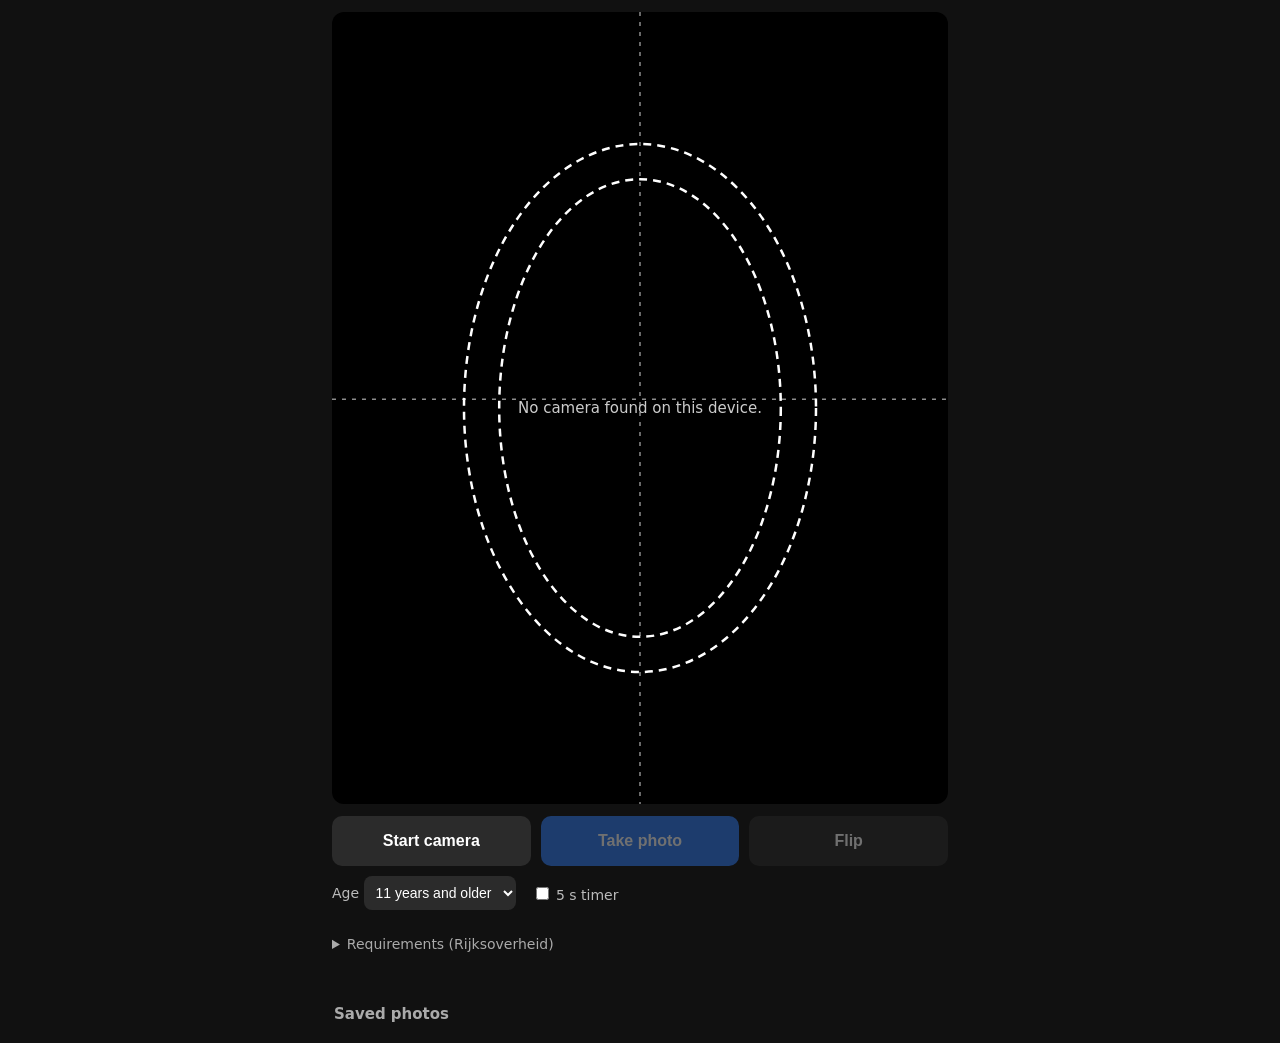
==== index.html @ 930b7b6b "Initial commit" ====
<!DOCTYPE html>
<html lang="en">
<head>
<meta charset="utf-8">
<meta name="viewport" content="width=device-width, initial-scale=1, viewport-fit=cover">
<meta name="theme-color" content="#111111">
<title>Camera</title>
<style>
  * { box-sizing: border-box; -webkit-tap-highlight-color: transparent; }
  html, body { margin: 0; background: #111; color: #eee; font-family: system-ui, sans-serif; }
  main { max-width: 640px; margin: 0 auto; padding: 12px; padding-bottom: calc(12px + env(safe-area-inset-bottom)); }
  .stage { position: relative; background: #000; border-radius: 12px; overflow: hidden; aspect-ratio: 7 / 9; }
  video, #preview { width: 100%; height: 100%; object-fit: cover; display: block; }
  #preview { position: absolute; inset: 0; display: none; }
  #msg { position: absolute; inset: 0; display: flex; align-items: center; justify-content: center;
         text-align: center; padding: 20px; font-size: 15px; line-height: 1.4; color: #ccc; }
  #msg.hidden { display: none; }
  .row { display: flex; gap: 10px; margin-top: 12px; }
  button { flex: 1; border: 0; border-radius: 10px; padding: 16px; font-size: 16px; font-weight: 600;
           background: #2b2b2b; color: #fff; }
  button:active { filter: brightness(1.3); }
  button:disabled { opacity: 0.4; }
  #shoot { background: #2f7df6; }
  #save { background: #1f9d55; }
  .hidden { display: none !important; }
  #status { min-height: 22px; margin: 10px 2px 0; font-size: 14px; color: #9a9a9a; }
  h2 { font-size: 15px; margin: 18px 2px 8px; color: #aaa; font-weight: 600; }
  #gallery { display: grid; grid-template-columns: repeat(3, 1fr); gap: 6px; }
  #gallery img { width: 100%; aspect-ratio: 7 / 9; object-fit: cover; border-radius: 6px; background: #222; display: block; }
  .sheet { display: block; text-align: center; font-size: 12px; color: #6aa9ff; padding-top: 4px; }
  video.mirror { transform: scaleX(-1); }
  #overlay { position: absolute; inset: 0; width: 100%; height: 100%; pointer-events: none; }
  #overlay ellipse, #overlay line { fill: none; vector-effect: non-scaling-stroke; }
  #gMax, #gMin { stroke: var(--c, #fff); stroke-width: 2.5px; stroke-dasharray: 8 6; }
  #overlay.ok { --c: #35d07f; } #overlay.warn { --c: #f5b942; } #overlay.bad { --c: #ef5350; }
  #eyeLine, #midLine { stroke: rgba(255,255,255,.55); stroke-width: 1.5px; stroke-dasharray: 4 6; }
  #est { stroke: #4fc3f7; stroke-width: 2px; display: none; }
  #overlay circle { fill: #4fc3f7; }
  #count { position: absolute; inset: 0; display: none; align-items: center; justify-content: center;
           font-size: 96px; font-weight: 700; color: #fff; text-shadow: 0 2px 12px #000; }
  .opts { display: flex; gap: 16px; align-items: center; margin-top: 10px; font-size: 14px; color: #bbb; }
  select { background: #2b2b2b; color: #fff; border: 0; border-radius: 8px; padding: 8px; font-size: 14px; }
  #checks { list-style: none; margin: 12px 0 0; padding: 0; display: grid; gap: 6px; }
  #checks li { display: flex; gap: 8px; align-items: baseline; font-size: 14px; }
  #checks b { min-width: 84px; font-weight: 600; }
  .dot { width: 10px; height: 10px; border-radius: 50%; flex: none; background: #555; }
  .dot.ok { background: #35d07f; } .dot.warn { background: #f5b942; } .dot.bad { background: #ef5350; }
  details { margin-top: 12px; font-size: 14px; color: #aaa; line-height: 1.5; }
  details ul { margin: 6px 0 0; padding-left: 20px; }
  canvas { display: none; }
</style>
</head>
<body>
<main>
  <div class="stage">
    <video id="video" autoplay playsinline muted></video>
    <img id="preview" alt="Captured photo">
    <svg id="overlay" viewBox="0 0 35 45" preserveAspectRatio="none">
      <line id="midLine" x1="17.5" y1="0" x2="17.5" y2="45"/>
      <line id="eyeLine" x1="0" y1="22" x2="35" y2="22"/>
      <ellipse id="gMax" cx="17.5" cy="22.5" rx="10" ry="15"/>
      <ellipse id="gMin" cx="17.5" cy="22.5" rx="8" ry="13"/>
      <ellipse id="est" cx="17.5" cy="22.5" rx="8" ry="13"/>
      <circle id="eye0" r="0.5" cx="-5" cy="-5"/>
      <circle id="eye1" r="0.5" cx="-5" cy="-5"/>
    </svg>
    <div id="count"></div>
    <div id="msg">Tap Start camera</div>
  </div>

  <div class="row" id="liveControls">
    <button id="start">Start camera</button>
    <button id="shoot" disabled>Take photo</button>
    <button id="flip" disabled>Flip</button>
  </div>
  <div class="row hidden" id="reviewControls">
    <button id="retake">Retake</button>
    <button id="save">Save</button>
  </div>

  <div class="opts">
    <label>Age <select id="age"><option value="adult">11 years and older</option><option value="child">Up to 10 years</option></select></label>
    <label><input type="checkbox" id="timer"> 5 s timer</label>
  </div>
  <ul id="checks"></ul>
  <details>
    <summary>Requirements (Rijksoverheid)</summary>
    <ul>
      <li>Fit the head between the two dashed ovals: chin to crown 26 to 30 mm (19 to 30 mm up to age 10), ear to ear 16 to 20 mm.</li>
      <li>Head centred, straight, eyes level, looking into the camera, neutral expression, mouth closed.</li>
      <li>Plain, even, light grey, light blue or white background without gradient or shadow.</li>
      <li>Even light on the face, no shadows, no reflections, no glare on glasses, eyes fully visible.</li>
      <li>No hat or cap unless for religious reasons. Face fully visible.</li>
      <li>Do not edit the photo. Print on glossy photo paper at 100% scale, 400 dpi or more. Photo is valid for 6 months.</li>
    </ul>
  </details>
  <div id="status"></div>
  <h2>Saved photos</h2>
  <div id="gallery"></div>
  <canvas id="canvas"></canvas>
</main>

<script>
const $ = (id) => document.getElementById(id);
const video = $("video"), preview = $("preview"), canvas = $("canvas"), msg = $("msg");
let stream = null, facing = "environment", blob = null, previewUrl = null;

function setStatus(t) { $("status").textContent = t || ""; }
function showMsg(t) { msg.textContent = t; msg.classList.remove("hidden"); }

function stopCamera() {
  if (stream) stream.getTracks().forEach((t) => t.stop());
  stream = null;
}

async function startCamera() {
  stopCamera();
  if (!navigator.mediaDevices || !navigator.mediaDevices.getUserMedia) {
    showMsg("Camera API unavailable. Open this page over https:// and accept the certificate warning.");
    return;
  }
  try {
    stream = await navigator.mediaDevices.getUserMedia({
      video: { facingMode: { ideal: facing }, width: { ideal: 1440 }, height: { ideal: 1920 } },
      audio: false,
    });
    video.srcObject = stream;
    video.classList.toggle("mirror", facing === "user");
    await video.play();
    msg.classList.add("hidden");
    $("shoot").disabled = false;
    $("flip").disabled = false;
    $("start").textContent = "Restart";
    setStatus("");
  } catch (e) {
    $("shoot").disabled = true;
    const text = {
      NotAllowedError: "Camera permission denied. Allow it in Chrome site settings and tap Start camera again.",
      NotFoundError: "No camera found on this device.",
      NotReadableError: "Camera is in use by another app.",
      OverconstrainedError: "Requested camera is not available.",
    }[e.name] || "Could not start camera: " + e.name;
    showMsg(text);
  }
}

function capture() {
  if (!video.videoWidth) return;
  const r = cropRect();
  canvas.width = Math.round(r.cw);
  canvas.height = Math.round(r.ch);
  canvas.getContext("2d").drawImage(video, r.sx, r.sy, r.cw, r.ch, 0, 0, canvas.width, canvas.height);
  canvas.toBlob((b) => {
    if (!b) { setStatus("Capture failed"); return; }
    blob = b;
    if (previewUrl) URL.revokeObjectURL(previewUrl);
    previewUrl = URL.createObjectURL(b);
    preview.src = previewUrl;
    preview.style.display = "block";
    $("overlay").style.display = "none";
    $("liveControls").classList.add("hidden");
    $("reviewControls").classList.remove("hidden");
    const low = canvas.width < MIN_W || canvas.height < MIN_H;
    setStatus(canvas.width + " x " + canvas.height + " px" + (low ? ". Too small for 400 dpi at 35 x 45 mm, try the rear camera." : ". Resolution OK."));
  }, "image/jpeg", 0.95);
}

function startShot() {
  if (!$("timer").checked) { capture(); return; }
  let n = 5;
  const el = $("count");
  $("shoot").disabled = true;
  el.textContent = n;
  el.style.display = "flex";
  const t = setInterval(() => {
    n--;
    if (n > 0) { el.textContent = n; return; }
    clearInterval(t);
    el.style.display = "none";
    $("shoot").disabled = false;
    capture();
  }, 1000);
}

function retake() {
  preview.style.display = "none";
  $("overlay").style.display = "";
  blob = null;
  $("reviewControls").classList.add("hidden");
  $("liveControls").classList.remove("hidden");
  setStatus("");
}

async function save() {
  if (!blob) return;
  $("save").disabled = true;
  setStatus("Uploading...");
  try {
    const fd = new FormData();
    fd.append("photo", blob, "photo.jpg");
    const r = await fetch("/api/photos", { method: "POST", body: fd });
    if (!r.ok) throw new Error("HTTP " + r.status);
    const j = await r.json();
    retake();
    showSaved(j.name);
    loadGallery();
  } catch (e) {
    setStatus("Upload failed: " + e.message);
  } finally {
    $("save").disabled = false;
  }
}

async function loadGallery() {
  try {
    const names = await (await fetch("/api/photos")).json();
    const g = $("gallery");
    g.textContent = "";
    names.forEach((n) => {
      const cell = document.createElement("div");
      const a = document.createElement("a");
      a.href = "/photos/" + encodeURIComponent(n);
      a.target = "_blank";
      const img = document.createElement("img");
      img.loading = "lazy";
      img.src = a.href;
      a.appendChild(img);
      const sh = document.createElement("a");
      sh.className = "sheet";
      sh.href = "/api/sheet/" + encodeURIComponent(n);
      sh.target = "_blank";
      sh.textContent = "print sheet";
      cell.append(a, sh);
      g.appendChild(cell);
    });
  } catch (e) { /* ignore */ }
}

// ---- Passport photo guidance ----
const AW = 420, AH = 540;               // analysis frame, 7:9
const MIN_W = 551, MIN_H = 709;         // 400 dpi at 35 x 45 mm
const HEAD_H = 1.6, HEAD_W = 1.07;      // calibration: face detector box -> chin to crown / ear to ear
const acanvas = document.createElement("canvas");
acanvas.width = AW; acanvas.height = AH;
const actx = acanvas.getContext("2d");
let analyzing = false;

function cropRect() {
  const vw = video.videoWidth, vh = video.videoHeight;
  let cw = vw, ch = vw * 9 / 7;
  if (ch > vh) { ch = vh; cw = vh * 7 / 9; }
  return { sx: (vw - cw) / 2, sy: (vh - ch) / 2, cw, ch };
}

function limits() {
  return { minH: $("age").value === "child" ? 19 : 26, maxH: 30, minW: 16, maxW: 20 };
}

function setEllipse(id, cx, cy, rx, ry) {
  const e = $(id);
  e.setAttribute("cx", cx); e.setAttribute("cy", cy);
  e.setAttribute("rx", rx); e.setAttribute("ry", ry);
}

function updateGuides() {
  const l = limits();
  setEllipse("gMax", 17.5, 22.5, l.maxW / 2, l.maxH / 2);
  setEllipse("gMin", 17.5, 22.5, l.minW / 2, l.minH / 2);
}

function evaluate(j) {
  const L = limits(), mir = facing === "user", c = [];
  const add = (label, state, text) => c.push({ label, state, text });

  if (!j.face) {
    add("Face", "bad", "No face found. Look straight into the camera.");
  } else {
    const f = j.face;
    add("Face", "ok", "Face found");
    const bottom = (f.y + f.h) * 45;
    const headH = f.h * 45 * HEAD_H;
    const cx = (f.x + f.w / 2) * 35 * (mir ? -1 : 1) + (mir ? 35 : 0);   // display space
    const dx = cx - 17.5, dy = bottom - headH / 2 - 22.5;
    const grade = (v, ok, warn) => v < ok ? "ok" : v < warn ? "warn" : "bad";
    const sx = grade(Math.abs(dx), 1.5, 3), sy = grade(Math.abs(dy), 2, 4);
    const sp = sx === "bad" || sy === "bad" ? "bad" : sx === "warn" || sy === "warn" ? "warn" : "ok";
    let t = "Centred";
    if (sp !== "ok") {
      const parts = [];
      if (sx !== "ok") parts.push(dx > 0 ? "left" : "right");
      if (sy !== "ok") parts.push(dy > 0 ? "up" : "down");
      t = "Move head " + parts.join(" and ") + " on screen";
    }
    add("Position", sp, t);

    const over = headH < L.minH ? L.minH - headH : headH > L.maxH ? headH - L.maxH : 0;
    add("Size", over === 0 ? "ok" : over < 2.5 ? "warn" : "bad",
        over === 0 ? "Head size fits (about " + headH.toFixed(0) + " mm)" : headH < L.minH ? "Too small, move closer" : "Too big, move back");

    if (j.eyes.length === 2) {
      add("Eyes", "ok", "Both eyes visible");
      const a = Math.abs(j.tilt);
      add("Head straight", a <= 2 ? "ok" : a <= 4 ? "warn" : "bad", a <= 2 ? "Eyes level" : "Level your head so the eyes are horizontal");
    } else {
      add("Eyes", "warn", "Both eyes must be clearly visible");
    }

    add("Sharpness", j.sharp >= 40 ? "ok" : j.sharp >= 18 ? "warn" : "bad",
        j.sharp >= 40 ? "Sharp" : "Blurry, hold still or improve light");
    const expo = j.lum < 90 ? "Too dark" : j.lum > 190 ? "Too bright" : j.clip_hi > 0.03 ? "Bright spots or reflections" : j.clip_lo > 0.05 ? "Very dark areas" : "";
    add("Exposure", expo ? "bad" : "ok", expo || "Good");
    add("Even light", j.lr < 0.12 ? "ok" : j.lr < 0.25 ? "warn" : "bad", j.lr < 0.12 ? "No shadow on one side" : "Shadow on one side of the face");
  }

  const bg = j.bg, chroma = Math.max(bg.r, bg.g, bg.b) - Math.min(bg.r, bg.g, bg.b);
  const colourOk = bg.lum >= 150 && (chroma < 30 || (bg.b >= bg.r + 10 && bg.b >= bg.g && chroma < 90));
  if (!colourOk) add("Background", "bad", "Must be light grey, light blue or white");
  else if (bg.std >= 22 || bg.lr >= 22) add("Background", "bad", "Not even: shadow, gradient or pattern");
  else if (bg.std >= 12 || bg.lr >= 12) add("Background", "warn", "Slightly uneven");
  else add("Background", "ok", "Plain and light");
  return c;
}

function render(j) {
  const checks = evaluate(j), mir = facing === "user";
  const ul = $("checks");
  ul.textContent = "";
  for (const k of checks) {
    const li = document.createElement("li");
    const d = document.createElement("span"); d.className = "dot " + k.state;
    const b = document.createElement("b"); b.textContent = k.label;
    const t = document.createElement("span"); t.textContent = k.text;
    li.append(d, b, t);
    ul.appendChild(li);
  }
  const worst = checks.some((k) => k.state === "bad") ? "bad" : checks.some((k) => k.state === "warn") ? "warn" : "ok";
  $("overlay").setAttribute("class", worst);

  const est = $("est");
  if (j.face) {
    const f = j.face, mx = (x) => (mir ? 35 - x : x);
    const headH = f.h * 45 * HEAD_H, bottom = (f.y + f.h) * 45;
    setEllipse("est", mx((f.x + f.w / 2) * 35), bottom - headH / 2, f.w * 35 * HEAD_W / 2, headH / 2);
    est.style.display = "block";
    for (let i = 0; i < 2; i++) {
      const e = j.eyes[i];
      $("eye" + i).setAttribute("cx", e ? mx(e[0] * 35) : -5);
      $("eye" + i).setAttribute("cy", e ? e[1] * 45 : -5);
    }
  } else {
    est.style.display = "none";
    for (let i = 0; i < 2; i++) $("eye" + i).setAttribute("cx", -5);
  }
}

async function analyzeOnce() {
  if (!stream || !video.videoWidth || analyzing || blob) return;
  analyzing = true;
  try {
    const r = cropRect();
    actx.drawImage(video, r.sx, r.sy, r.cw, r.ch, 0, 0, AW, AH);
    const b = await new Promise((res) => acanvas.toBlob(res, "image/jpeg", 0.7));
    const resp = await fetch("/api/analyze", { method: "POST", headers: { "Content-Type": "image/jpeg" }, body: b });
    if (resp.ok) render(await resp.json());
  } catch (e) { /* ignore */ } finally { analyzing = false; }
}

function showSaved(name) {
  const s = $("status");
  s.textContent = "Saved. ";
  const a = document.createElement("a");
  a.href = "/api/sheet/" + encodeURIComponent(name);
  a.target = "_blank";
  a.textContent = "Open print sheet (10 x 15 cm, 8 photos)";
  a.style.color = "#6aa9ff";
  s.appendChild(a);
}

updateGuides();
setInterval(analyzeOnce, 350);

$("start").onclick = startCamera;
$("shoot").onclick = startShot;
$("age").onchange = updateGuides;
$("retake").onclick = retake;
$("save").onclick = save;
$("flip").onclick = () => { facing = facing === "environment" ? "user" : "environment"; startCamera(); };
document.addEventListener("visibilitychange", () => {
  if (document.hidden) stopCamera();
  else if (!$("start").textContent.startsWith("Start")) startCamera();
});

loadGallery();
startCamera();
</script>
</body>
</html>
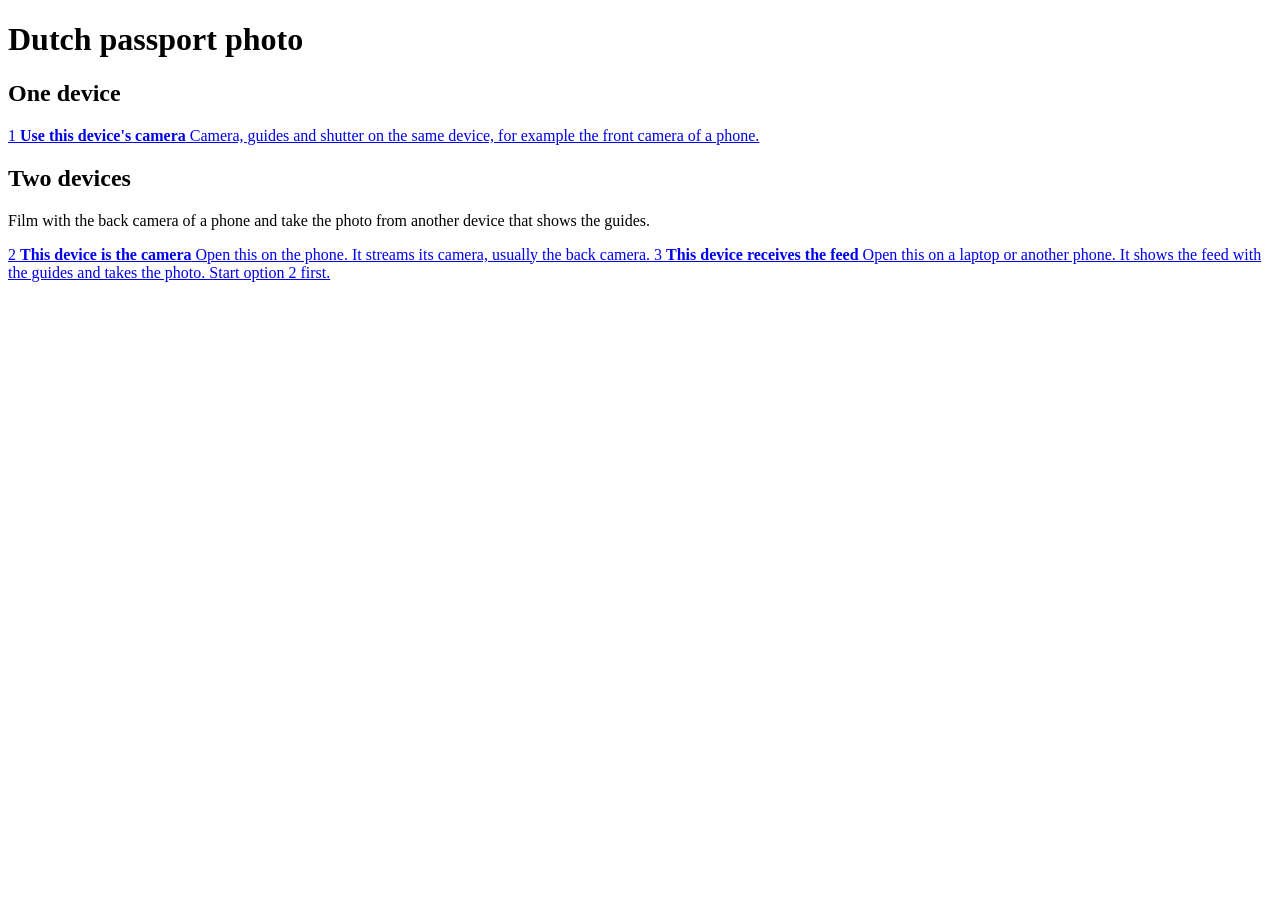
==== commit 38a9c03b: "feat: add main menu page that separates one-device mode from the two-device camera and viewer modes" ====
--- a/index.html
+++ b/index.html
@@ -4,394 +4,32 @@
 <meta charset="utf-8">
 <meta name="viewport" content="width=device-width, initial-scale=1, viewport-fit=cover">
 <meta name="theme-color" content="#111111">
-<title>Camera</title>
-<style>
-  * { box-sizing: border-box; -webkit-tap-highlight-color: transparent; }
-  html, body { margin: 0; background: #111; color: #eee; font-family: system-ui, sans-serif; }
-  main { max-width: 640px; margin: 0 auto; padding: 12px; padding-bottom: calc(12px + env(safe-area-inset-bottom)); }
-  .stage { position: relative; background: #000; border-radius: 12px; overflow: hidden; aspect-ratio: 7 / 9; }
-  video, #preview { width: 100%; height: 100%; object-fit: cover; display: block; }
-  #preview { position: absolute; inset: 0; display: none; }
-  #msg { position: absolute; inset: 0; display: flex; align-items: center; justify-content: center;
-         text-align: center; padding: 20px; font-size: 15px; line-height: 1.4; color: #ccc; }
-  #msg.hidden { display: none; }
-  .row { display: flex; gap: 10px; margin-top: 12px; }
-  button { flex: 1; border: 0; border-radius: 10px; padding: 16px; font-size: 16px; font-weight: 600;
-           background: #2b2b2b; color: #fff; }
-  button:active { filter: brightness(1.3); }
-  button:disabled { opacity: 0.4; }
-  #shoot { background: #2f7df6; }
-  #save { background: #1f9d55; }
-  .hidden { display: none !important; }
-  #status { min-height: 22px; margin: 10px 2px 0; font-size: 14px; color: #9a9a9a; }
-  h2 { font-size: 15px; margin: 18px 2px 8px; color: #aaa; font-weight: 600; }
-  #gallery { display: grid; grid-template-columns: repeat(3, 1fr); gap: 6px; }
-  #gallery img { width: 100%; aspect-ratio: 7 / 9; object-fit: cover; border-radius: 6px; background: #222; display: block; }
-  .sheet { display: block; text-align: center; font-size: 12px; color: #6aa9ff; padding-top: 4px; }
-  video.mirror { transform: scaleX(-1); }
-  #overlay { position: absolute; inset: 0; width: 100%; height: 100%; pointer-events: none; }
-  #overlay ellipse, #overlay line { fill: none; vector-effect: non-scaling-stroke; }
-  #gMax, #gMin { stroke: var(--c, #fff); stroke-width: 2.5px; stroke-dasharray: 8 6; }
-  #overlay.ok { --c: #35d07f; } #overlay.warn { --c: #f5b942; } #overlay.bad { --c: #ef5350; }
-  #eyeLine, #midLine { stroke: rgba(255,255,255,.55); stroke-width: 1.5px; stroke-dasharray: 4 6; }
-  #est { stroke: #4fc3f7; stroke-width: 2px; display: none; }
-  #overlay circle { fill: #4fc3f7; }
-  #count { position: absolute; inset: 0; display: none; align-items: center; justify-content: center;
-           font-size: 96px; font-weight: 700; color: #fff; text-shadow: 0 2px 12px #000; }
-  .opts { display: flex; gap: 16px; align-items: center; margin-top: 10px; font-size: 14px; color: #bbb; }
-  select { background: #2b2b2b; color: #fff; border: 0; border-radius: 8px; padding: 8px; font-size: 14px; }
-  #checks { list-style: none; margin: 12px 0 0; padding: 0; display: grid; gap: 6px; }
-  #checks li { display: flex; gap: 8px; align-items: baseline; font-size: 14px; }
-  #checks b { min-width: 84px; font-weight: 600; }
-  .dot { width: 10px; height: 10px; border-radius: 50%; flex: none; background: #555; }
-  .dot.ok { background: #35d07f; } .dot.warn { background: #f5b942; } .dot.bad { background: #ef5350; }
-  details { margin-top: 12px; font-size: 14px; color: #aaa; line-height: 1.5; }
-  details ul { margin: 6px 0 0; padding-left: 20px; }
-  canvas { display: none; }
-</style>
+<title>Pasfoto</title>
+<link rel="stylesheet" href="/assets/app.css">
 </head>
 <body>
 <main>
-  <div class="stage">
-    <video id="video" autoplay playsinline muted></video>
-    <img id="preview" alt="Captured photo">
-    <svg id="overlay" viewBox="0 0 35 45" preserveAspectRatio="none">
-      <line id="midLine" x1="17.5" y1="0" x2="17.5" y2="45"/>
-      <line id="eyeLine" x1="0" y1="22" x2="35" y2="22"/>
-      <ellipse id="gMax" cx="17.5" cy="22.5" rx="10" ry="15"/>
-      <ellipse id="gMin" cx="17.5" cy="22.5" rx="8" ry="13"/>
-      <ellipse id="est" cx="17.5" cy="22.5" rx="8" ry="13"/>
-      <circle id="eye0" r="0.5" cx="-5" cy="-5"/>
-      <circle id="eye1" r="0.5" cx="-5" cy="-5"/>
-    </svg>
-    <div id="count"></div>
-    <div id="msg">Tap Start camera</div>
-  </div>
+  <h1>Dutch passport photo</h1>
 
-  <div class="row" id="liveControls">
-    <button id="start">Start camera</button>
-    <button id="shoot" disabled>Take photo</button>
-    <button id="flip" disabled>Flip</button>
-  </div>
-  <div class="row hidden" id="reviewControls">
-    <button id="retake">Retake</button>
-    <button id="save">Save</button>
-  </div>
+  <h2>One device</h2>
+  <a class="card" href="/single">
+    <span class="num">1</span>
+    <span class="t"><b>Use this device's camera</b>
+      Camera, guides and shutter on the same device, for example the front camera of a phone.</span>
+  </a>
 
-  <div class="opts">
-    <label>Age <select id="age"><option value="adult">11 years and older</option><option value="child">Up to 10 years</option></select></label>
-    <label><input type="checkbox" id="timer"> 5 s timer</label>
-  </div>
-  <ul id="checks"></ul>
-  <details>
-    <summary>Requirements (Rijksoverheid)</summary>
-    <ul>
-      <li>Fit the head between the two dashed ovals: chin to crown 26 to 30 mm (19 to 30 mm up to age 10), ear to ear 16 to 20 mm.</li>
-      <li>Head centred, straight, eyes level, looking into the camera, neutral expression, mouth closed.</li>
-      <li>Plain, even, light grey, light blue or white background without gradient or shadow.</li>
-      <li>Even light on the face, no shadows, no reflections, no glare on glasses, eyes fully visible.</li>
-      <li>No hat or cap unless for religious reasons. Face fully visible.</li>
-      <li>Do not edit the photo. Print on glossy photo paper at 100% scale, 400 dpi or more. Photo is valid for 6 months.</li>
-    </ul>
-  </details>
-  <div id="status"></div>
-  <h2>Saved photos</h2>
-  <div id="gallery"></div>
-  <canvas id="canvas"></canvas>
+  <h2>Two devices</h2>
+  <p class="hint">Film with the back camera of a phone and take the photo from another device that shows the guides.</p>
+  <a class="card" href="/camera">
+    <span class="num">2</span>
+    <span class="t"><b>This device is the camera</b>
+      Open this on the phone. It streams its camera, usually the back camera.</span>
+  </a>
+  <a class="card" href="/view">
+    <span class="num">3</span>
+    <span class="t"><b>This device receives the feed</b>
+      Open this on a laptop or another phone. It shows the feed with the guides and takes the photo. Start option 2 first.</span>
+  </a>
 </main>
-
-<script>
-const $ = (id) => document.getElementById(id);
-const video = $("video"), preview = $("preview"), canvas = $("canvas"), msg = $("msg");
-let stream = null, facing = "environment", blob = null, previewUrl = null;
-
-function setStatus(t) { $("status").textContent = t || ""; }
-function showMsg(t) { msg.textContent = t; msg.classList.remove("hidden"); }
-
-function stopCamera() {
-  if (stream) stream.getTracks().forEach((t) => t.stop());
-  stream = null;
-}
-
-async function startCamera() {
-  stopCamera();
-  if (!navigator.mediaDevices || !navigator.mediaDevices.getUserMedia) {
-    showMsg("Camera API unavailable. Open this page over https:// and accept the certificate warning.");
-    return;
-  }
-  try {
-    stream = await navigator.mediaDevices.getUserMedia({
-      video: { facingMode: { ideal: facing }, width: { ideal: 1440 }, height: { ideal: 1920 } },
-      audio: false,
-    });
-    video.srcObject = stream;
-    video.classList.toggle("mirror", facing === "user");
-    await video.play();
-    msg.classList.add("hidden");
-    $("shoot").disabled = false;
-    $("flip").disabled = false;
-    $("start").textContent = "Restart";
-    setStatus("");
-  } catch (e) {
-    $("shoot").disabled = true;
-    const text = {
-      NotAllowedError: "Camera permission denied. Allow it in Chrome site settings and tap Start camera again.",
-      NotFoundError: "No camera found on this device.",
-      NotReadableError: "Camera is in use by another app.",
-      OverconstrainedError: "Requested camera is not available.",
-    }[e.name] || "Could not start camera: " + e.name;
-    showMsg(text);
-  }
-}
-
-function capture() {
-  if (!video.videoWidth) return;
-  const r = cropRect();
-  canvas.width = Math.round(r.cw);
-  canvas.height = Math.round(r.ch);
-  canvas.getContext("2d").drawImage(video, r.sx, r.sy, r.cw, r.ch, 0, 0, canvas.width, canvas.height);
-  canvas.toBlob((b) => {
-    if (!b) { setStatus("Capture failed"); return; }
-    blob = b;
-    if (previewUrl) URL.revokeObjectURL(previewUrl);
-    previewUrl = URL.createObjectURL(b);
-    preview.src = previewUrl;
-    preview.style.display = "block";
-    $("overlay").style.display = "none";
-    $("liveControls").classList.add("hidden");
-    $("reviewControls").classList.remove("hidden");
-    const low = canvas.width < MIN_W || canvas.height < MIN_H;
-    setStatus(canvas.width + " x " + canvas.height + " px" + (low ? ". Too small for 400 dpi at 35 x 45 mm, try the rear camera." : ". Resolution OK."));
-  }, "image/jpeg", 0.95);
-}
-
-function startShot() {
-  if (!$("timer").checked) { capture(); return; }
-  let n = 5;
-  const el = $("count");
-  $("shoot").disabled = true;
-  el.textContent = n;
-  el.style.display = "flex";
-  const t = setInterval(() => {
-    n--;
-    if (n > 0) { el.textContent = n; return; }
-    clearInterval(t);
-    el.style.display = "none";
-    $("shoot").disabled = false;
-    capture();
-  }, 1000);
-}
-
-function retake() {
-  preview.style.display = "none";
-  $("overlay").style.display = "";
-  blob = null;
-  $("reviewControls").classList.add("hidden");
-  $("liveControls").classList.remove("hidden");
-  setStatus("");
-}
-
-async function save() {
-  if (!blob) return;
-  $("save").disabled = true;
-  setStatus("Uploading...");
-  try {
-    const fd = new FormData();
-    fd.append("photo", blob, "photo.jpg");
-    const r = await fetch("/api/photos", { method: "POST", body: fd });
-    if (!r.ok) throw new Error("HTTP " + r.status);
-    const j = await r.json();
-    retake();
-    showSaved(j.name);
-    loadGallery();
-  } catch (e) {
-    setStatus("Upload failed: " + e.message);
-  } finally {
-    $("save").disabled = false;
-  }
-}
-
-async function loadGallery() {
-  try {
-    const names = await (await fetch("/api/photos")).json();
-    const g = $("gallery");
-    g.textContent = "";
-    names.forEach((n) => {
-      const cell = document.createElement("div");
-      const a = document.createElement("a");
-      a.href = "/photos/" + encodeURIComponent(n);
-      a.target = "_blank";
-      const img = document.createElement("img");
-      img.loading = "lazy";
-      img.src = a.href;
-      a.appendChild(img);
-      const sh = document.createElement("a");
-      sh.className = "sheet";
-      sh.href = "/api/sheet/" + encodeURIComponent(n);
-      sh.target = "_blank";
-      sh.textContent = "print sheet";
-      cell.append(a, sh);
-      g.appendChild(cell);
-    });
-  } catch (e) { /* ignore */ }
-}
-
-// ---- Passport photo guidance ----
-const AW = 420, AH = 540;               // analysis frame, 7:9
-const MIN_W = 551, MIN_H = 709;         // 400 dpi at 35 x 45 mm
-const HEAD_H = 1.6, HEAD_W = 1.07;      // calibration: face detector box -> chin to crown / ear to ear
-const acanvas = document.createElement("canvas");
-acanvas.width = AW; acanvas.height = AH;
-const actx = acanvas.getContext("2d");
-let analyzing = false;
-
-function cropRect() {
-  const vw = video.videoWidth, vh = video.videoHeight;
-  let cw = vw, ch = vw * 9 / 7;
-  if (ch > vh) { ch = vh; cw = vh * 7 / 9; }
-  return { sx: (vw - cw) / 2, sy: (vh - ch) / 2, cw, ch };
-}
-
-function limits() {
-  return { minH: $("age").value === "child" ? 19 : 26, maxH: 30, minW: 16, maxW: 20 };
-}
-
-function setEllipse(id, cx, cy, rx, ry) {
-  const e = $(id);
-  e.setAttribute("cx", cx); e.setAttribute("cy", cy);
-  e.setAttribute("rx", rx); e.setAttribute("ry", ry);
-}
-
-function updateGuides() {
-  const l = limits();
-  setEllipse("gMax", 17.5, 22.5, l.maxW / 2, l.maxH / 2);
-  setEllipse("gMin", 17.5, 22.5, l.minW / 2, l.minH / 2);
-}
-
-function evaluate(j) {
-  const L = limits(), mir = facing === "user", c = [];
-  const add = (label, state, text) => c.push({ label, state, text });
-
-  if (!j.face) {
-    add("Face", "bad", "No face found. Look straight into the camera.");
-  } else {
-    const f = j.face;
-    add("Face", "ok", "Face found");
-    const bottom = (f.y + f.h) * 45;
-    const headH = f.h * 45 * HEAD_H;
-    const cx = (f.x + f.w / 2) * 35 * (mir ? -1 : 1) + (mir ? 35 : 0);   // display space
-    const dx = cx - 17.5, dy = bottom - headH / 2 - 22.5;
-    const grade = (v, ok, warn) => v < ok ? "ok" : v < warn ? "warn" : "bad";
-    const sx = grade(Math.abs(dx), 1.5, 3), sy = grade(Math.abs(dy), 2, 4);
-    const sp = sx === "bad" || sy === "bad" ? "bad" : sx === "warn" || sy === "warn" ? "warn" : "ok";
-    let t = "Centred";
-    if (sp !== "ok") {
-      const parts = [];
-      if (sx !== "ok") parts.push(dx > 0 ? "left" : "right");
-      if (sy !== "ok") parts.push(dy > 0 ? "up" : "down");
-      t = "Move head " + parts.join(" and ") + " on screen";
-    }
-    add("Position", sp, t);
-
-    const over = headH < L.minH ? L.minH - headH : headH > L.maxH ? headH - L.maxH : 0;
-    add("Size", over === 0 ? "ok" : over < 2.5 ? "warn" : "bad",
-        over === 0 ? "Head size fits (about " + headH.toFixed(0) + " mm)" : headH < L.minH ? "Too small, move closer" : "Too big, move back");
-
-    if (j.eyes.length === 2) {
-      add("Eyes", "ok", "Both eyes visible");
-      const a = Math.abs(j.tilt);
-      add("Head straight", a <= 2 ? "ok" : a <= 4 ? "warn" : "bad", a <= 2 ? "Eyes level" : "Level your head so the eyes are horizontal");
-    } else {
-      add("Eyes", "warn", "Both eyes must be clearly visible");
-    }
-
-    add("Sharpness", j.sharp >= 40 ? "ok" : j.sharp >= 18 ? "warn" : "bad",
-        j.sharp >= 40 ? "Sharp" : "Blurry, hold still or improve light");
-    const expo = j.lum < 90 ? "Too dark" : j.lum > 190 ? "Too bright" : j.clip_hi > 0.03 ? "Bright spots or reflections" : j.clip_lo > 0.05 ? "Very dark areas" : "";
-    add("Exposure", expo ? "bad" : "ok", expo || "Good");
-    add("Even light", j.lr < 0.12 ? "ok" : j.lr < 0.25 ? "warn" : "bad", j.lr < 0.12 ? "No shadow on one side" : "Shadow on one side of the face");
-  }
-
-  const bg = j.bg, chroma = Math.max(bg.r, bg.g, bg.b) - Math.min(bg.r, bg.g, bg.b);
-  const colourOk = bg.lum >= 150 && (chroma < 30 || (bg.b >= bg.r + 10 && bg.b >= bg.g && chroma < 90));
-  if (!colourOk) add("Background", "bad", "Must be light grey, light blue or white");
-  else if (bg.std >= 22 || bg.lr >= 22) add("Background", "bad", "Not even: shadow, gradient or pattern");
-  else if (bg.std >= 12 || bg.lr >= 12) add("Background", "warn", "Slightly uneven");
-  else add("Background", "ok", "Plain and light");
-  return c;
-}
-
-function render(j) {
-  const checks = evaluate(j), mir = facing === "user";
-  const ul = $("checks");
-  ul.textContent = "";
-  for (const k of checks) {
-    const li = document.createElement("li");
-    const d = document.createElement("span"); d.className = "dot " + k.state;
-    const b = document.createElement("b"); b.textContent = k.label;
-    const t = document.createElement("span"); t.textContent = k.text;
-    li.append(d, b, t);
-    ul.appendChild(li);
-  }
-  const worst = checks.some((k) => k.state === "bad") ? "bad" : checks.some((k) => k.state === "warn") ? "warn" : "ok";
-  $("overlay").setAttribute("class", worst);
-
-  const est = $("est");
-  if (j.face) {
-    const f = j.face, mx = (x) => (mir ? 35 - x : x);
-    const headH = f.h * 45 * HEAD_H, bottom = (f.y + f.h) * 45;
-    setEllipse("est", mx((f.x + f.w / 2) * 35), bottom - headH / 2, f.w * 35 * HEAD_W / 2, headH / 2);
-    est.style.display = "block";
-    for (let i = 0; i < 2; i++) {
-      const e = j.eyes[i];
-      $("eye" + i).setAttribute("cx", e ? mx(e[0] * 35) : -5);
-      $("eye" + i).setAttribute("cy", e ? e[1] * 45 : -5);
-    }
-  } else {
-    est.style.display = "none";
-    for (let i = 0; i < 2; i++) $("eye" + i).setAttribute("cx", -5);
-  }
-}
-
-async function analyzeOnce() {
-  if (!stream || !video.videoWidth || analyzing || blob) return;
-  analyzing = true;
-  try {
-    const r = cropRect();
-    actx.drawImage(video, r.sx, r.sy, r.cw, r.ch, 0, 0, AW, AH);
-    const b = await new Promise((res) => acanvas.toBlob(res, "image/jpeg", 0.7));
-    const resp = await fetch("/api/analyze", { method: "POST", headers: { "Content-Type": "image/jpeg" }, body: b });
-    if (resp.ok) render(await resp.json());
-  } catch (e) { /* ignore */ } finally { analyzing = false; }
-}
-
-function showSaved(name) {
-  const s = $("status");
-  s.textContent = "Saved. ";
-  const a = document.createElement("a");
-  a.href = "/api/sheet/" + encodeURIComponent(name);
-  a.target = "_blank";
-  a.textContent = "Open print sheet (10 x 15 cm, 8 photos)";
-  a.style.color = "#6aa9ff";
-  s.appendChild(a);
-}
-
-updateGuides();
-setInterval(analyzeOnce, 350);
-
-$("start").onclick = startCamera;
-$("shoot").onclick = startShot;
-$("age").onchange = updateGuides;
-$("retake").onclick = retake;
-$("save").onclick = save;
-$("flip").onclick = () => { facing = facing === "environment" ? "user" : "environment"; startCamera(); };
-document.addEventListener("visibilitychange", () => {
-  if (document.hidden) stopCamera();
-  else if (!$("start").textContent.startsWith("Start")) startCamera();
-});
-
-loadGallery();
-startCamera();
-</script>
 </body>
 </html>
